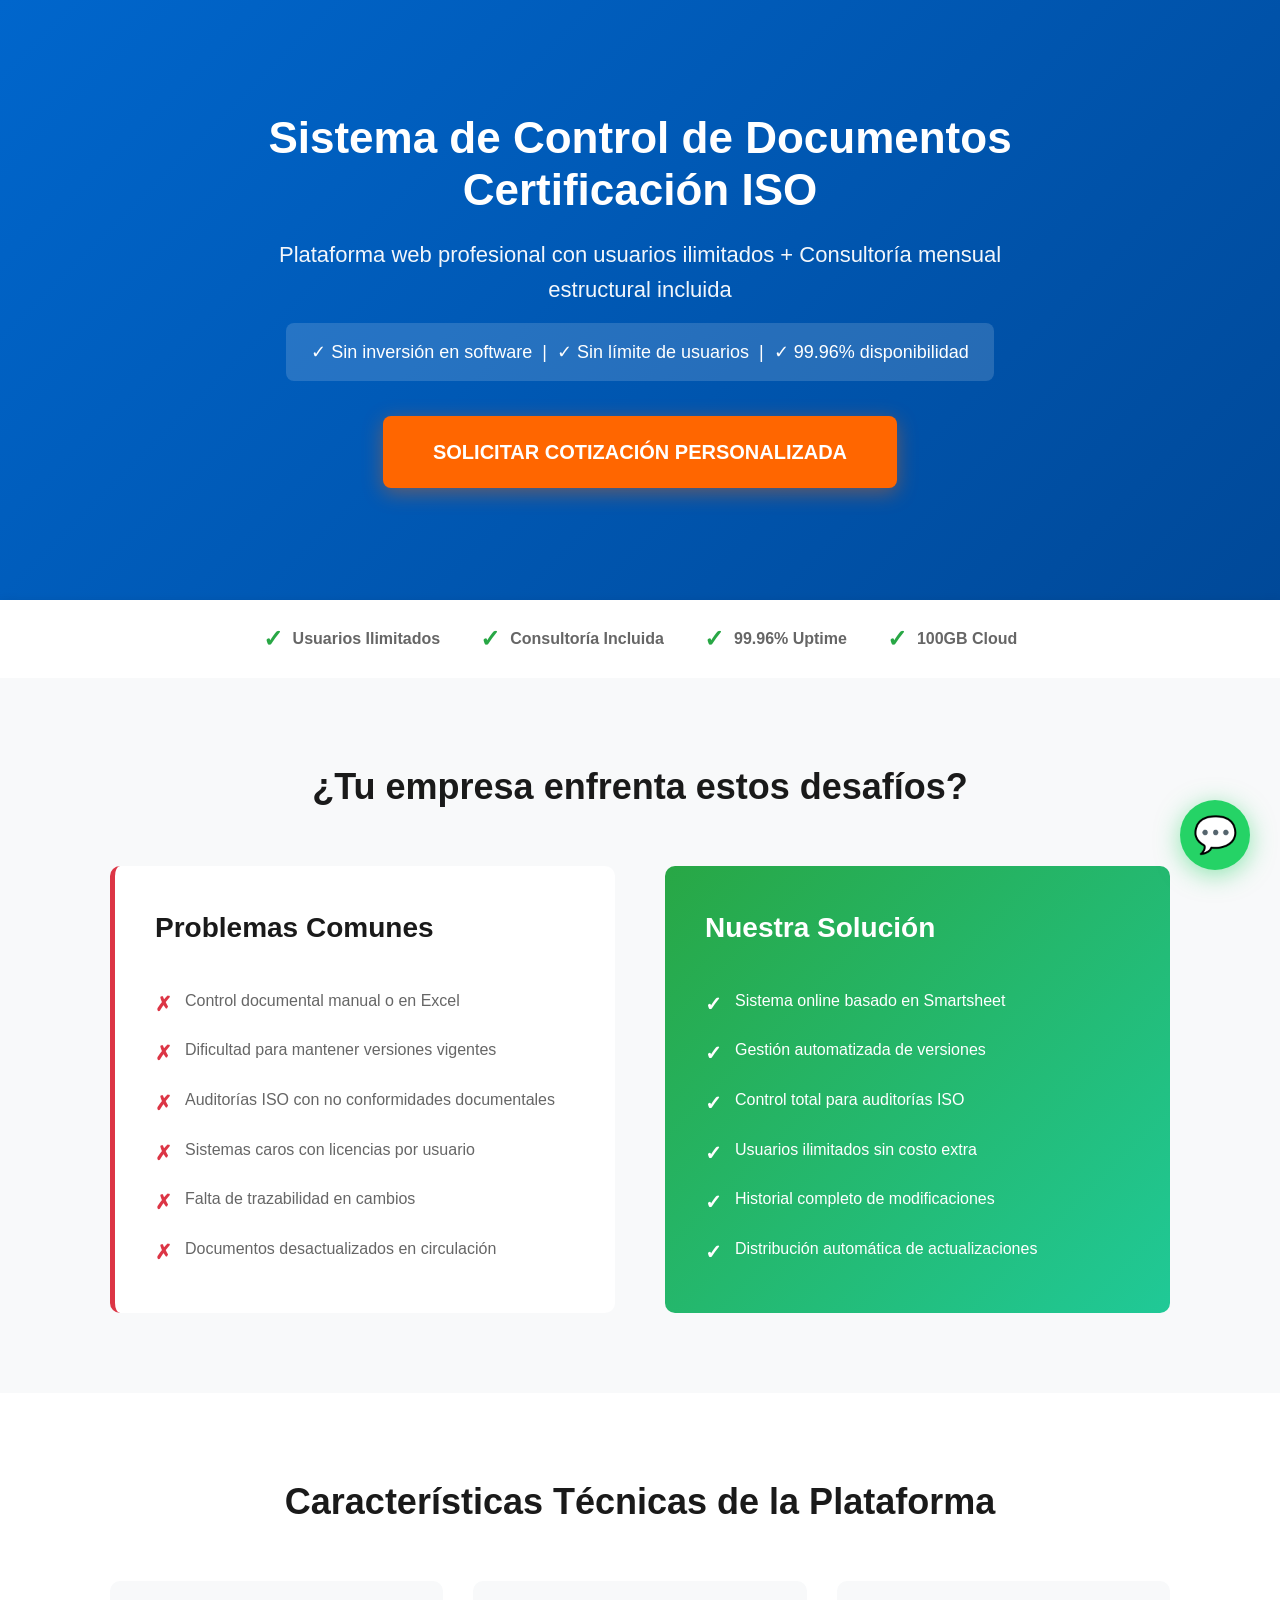
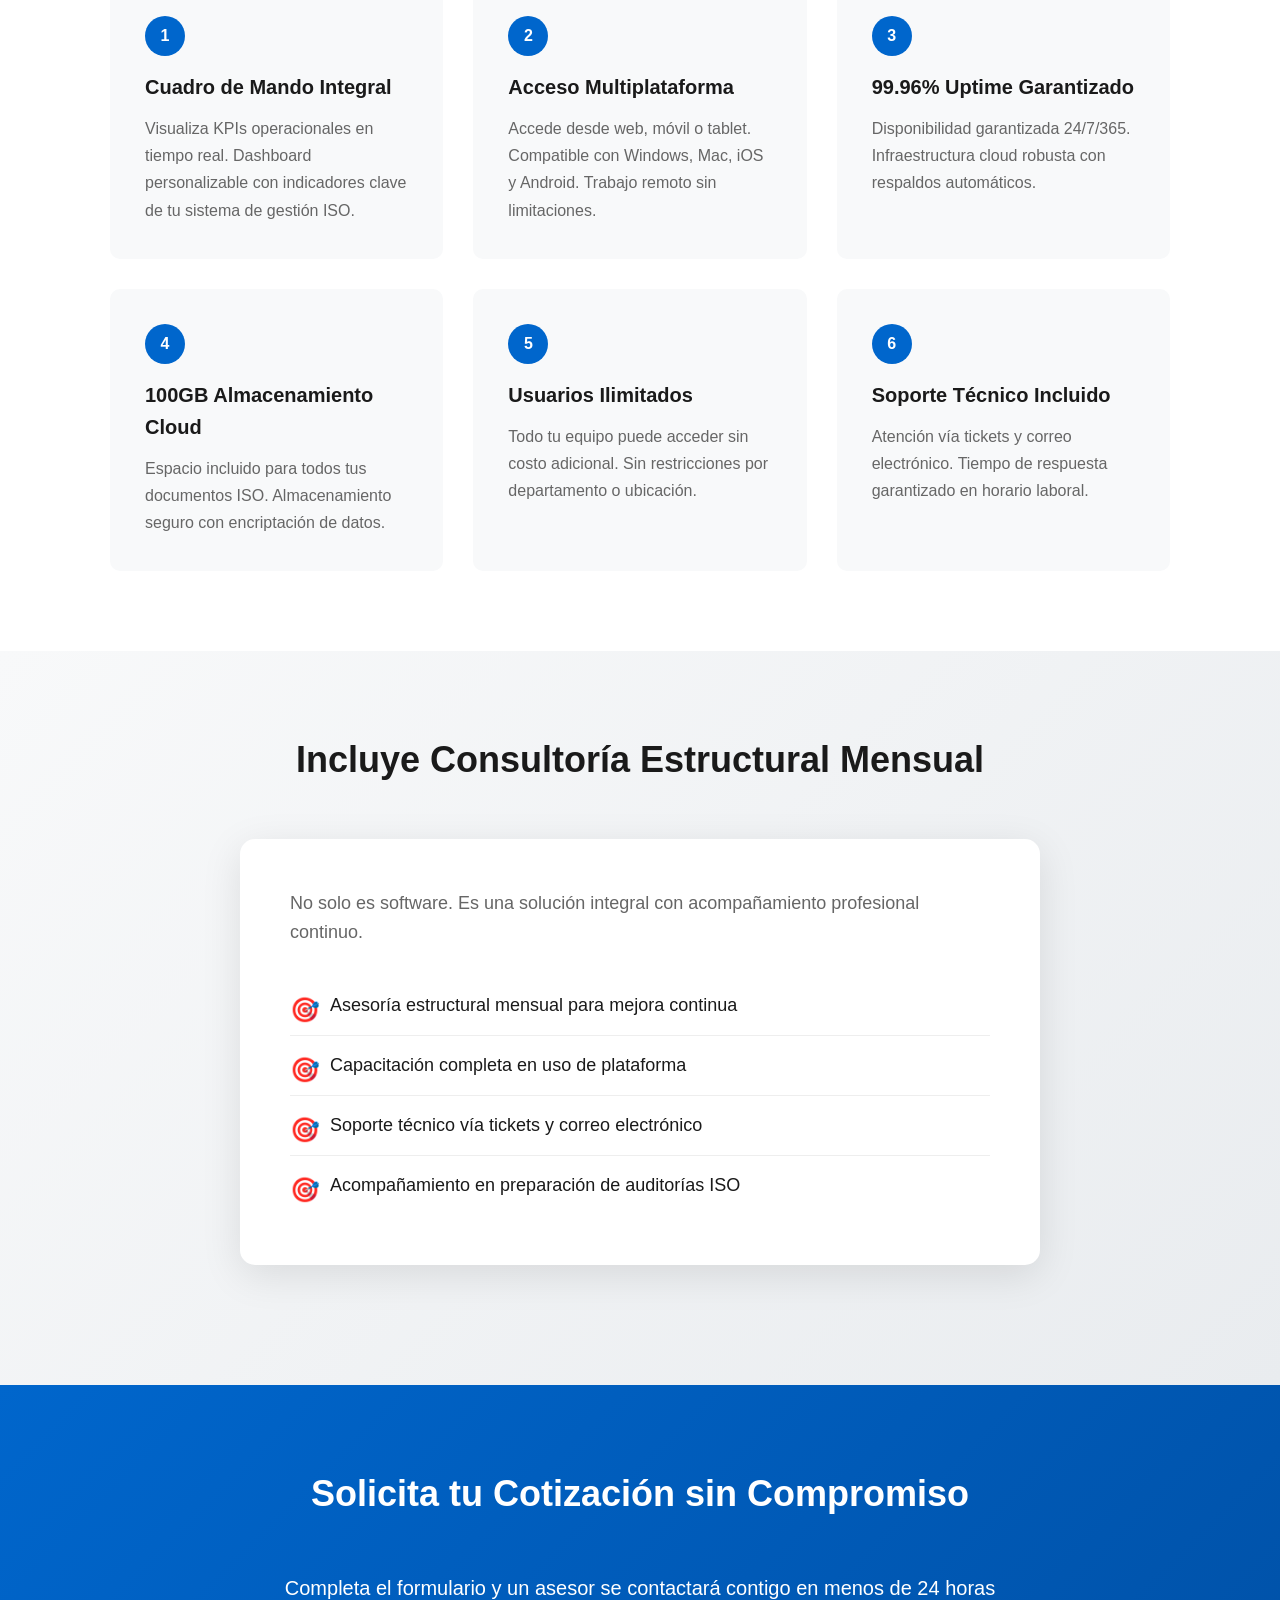
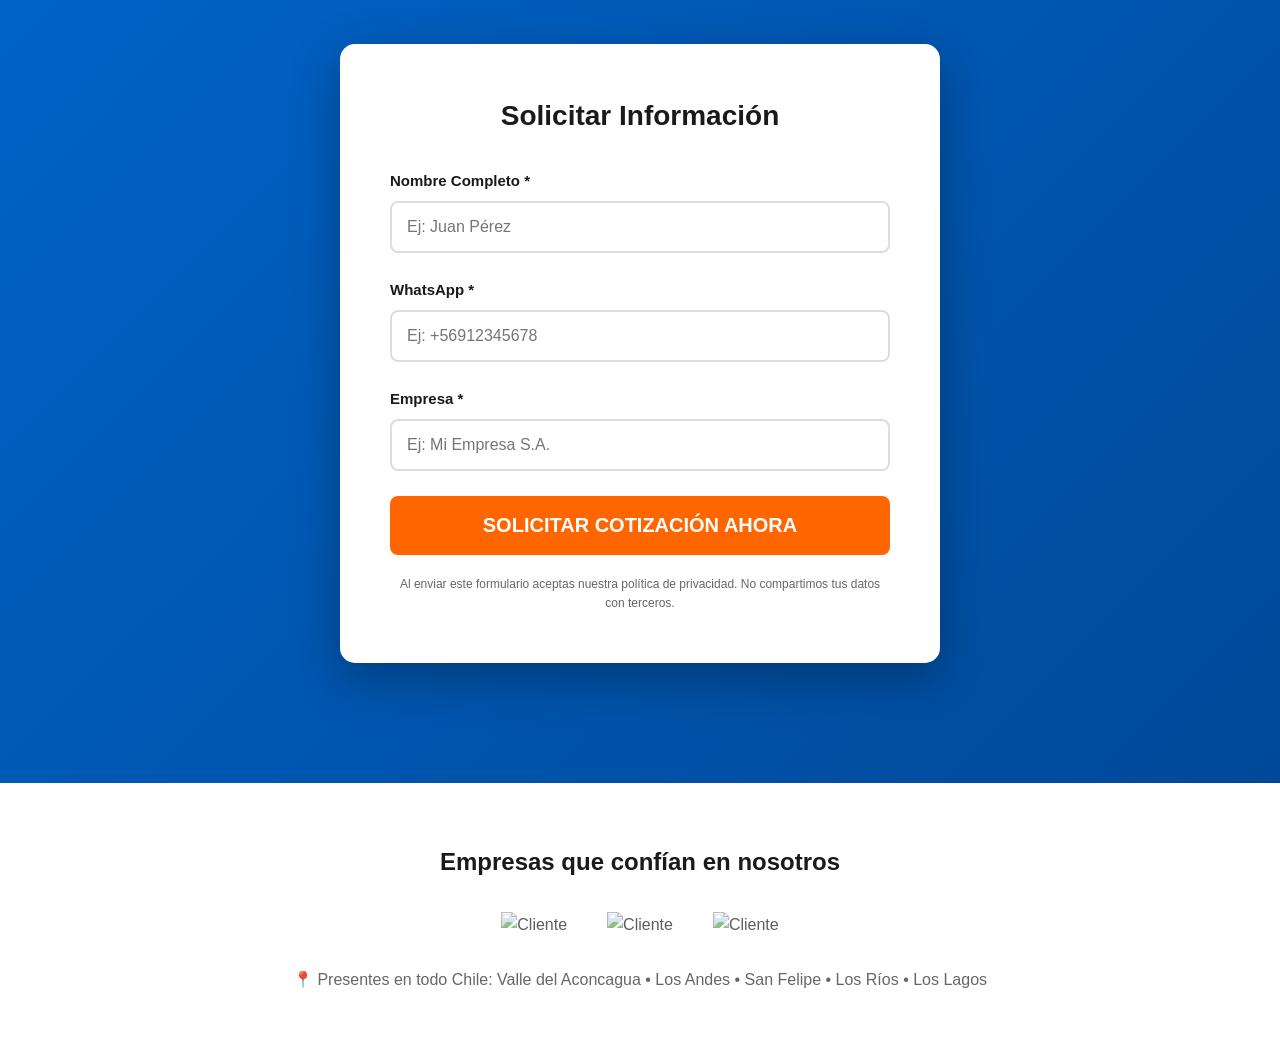
==== landing.html @ 4c6dc6ab "Rename landing to landing.html" ====
<!DOCTYPE html>
<html lang="es">
<head>
    <meta charset="UTF-8">
    <meta name="viewport" content="width=device-width, initial-scale=1.0">
    <meta name="description" content="Sistema de control de documentos para certificación ISO. Plataforma web con usuarios ilimitados, 99.96% disponibilidad, consultoría incluida. Solicita cotización.">
    <title>Control Documental ISO | Plataforma con Usuarios Ilimitados</title>
    
    <!-- Google Ads Conversion Tracking -->
    <!-- Añadir aquí tu código de Google Ads cuando esté configurado -->
    
    <style>
        * {
            margin: 0;
            padding: 0;
            box-sizing: border-box;
        }
        
        :root {
            --primary: #0066cc;
            --secondary: #ff6600;
            --success: #28a745;
            --dark: #1a1a1a;
            --gray: #666;
            --light: #f8f9fa;
        }
        
        body {
            font-family: -apple-system, BlinkMacSystemFont, 'Segoe UI', Roboto, sans-serif;
            line-height: 1.6;
            color: var(--dark);
        }
        
        .container {
            max-width: 1100px;
            margin: 0 auto;
            padding: 0 20px;
        }
        
        /* Hero Section - Above the fold optimizado para conversión */
        .hero {
            background: linear-gradient(135deg, #0066cc 0%, #004999 100%);
            color: white;
            padding: 60px 20px;
            text-align: center;
            min-height: 600px;
            display: flex;
            align-items: center;
        }
        
        .hero-content {
            max-width: 800px;
            margin: 0 auto;
        }
        
        .hero h1 {
            font-size: 44px;
            font-weight: 700;
            margin-bottom: 20px;
            line-height: 1.2;
        }
        
        .hero-subtitle {
            font-size: 22px;
            margin-bottom: 15px;
            opacity: 0.95;
        }
        
        .hero-benefit {
            font-size: 18px;
            margin-bottom: 35px;
            font-weight: 500;
            background: rgba(255,255,255,0.15);
            padding: 15px 25px;
            border-radius: 8px;
            display: inline-block;
        }
        
        .cta-primary {
            background: var(--secondary);
            color: white;
            padding: 20px 50px;
            font-size: 20px;
            font-weight: 700;
            border: none;
            border-radius: 8px;
            cursor: pointer;
            text-decoration: none;
            display: inline-block;
            transition: all 0.3s;
            box-shadow: 0 5px 20px rgba(255, 102, 0, 0.4);
        }
        
        .cta-primary:hover {
            background: #ff7700;
            transform: translateY(-3px);
            box-shadow: 0 8px 30px rgba(255, 102, 0, 0.5);
        }
        
        /* Trust Bar */
        .trust-bar {
            background: white;
            padding: 20px;
            box-shadow: 0 2px 10px rgba(0,0,0,0.1);
            text-align: center;
        }
        
        .trust-items {
            display: flex;
            justify-content: center;
            align-items: center;
            gap: 40px;
            flex-wrap: wrap;
        }
        
        .trust-item {
            display: flex;
            align-items: center;
            gap: 10px;
            font-weight: 600;
            color: var(--gray);
        }
        
        .trust-icon {
            font-size: 24px;
            color: var(--success);
        }
        
        /* Problem-Solution Section */
        .problem-solution {
            padding: 80px 20px;
            background: var(--light);
        }
        
        .two-columns {
            display: grid;
            grid-template-columns: 1fr 1fr;
            gap: 50px;
            margin-top: 40px;
        }
        
        .problem-box, .solution-box {
            padding: 40px;
            border-radius: 10px;
        }
        
        .problem-box {
            background: white;
            border-left: 5px solid #dc3545;
        }
        
        .solution-box {
            background: linear-gradient(135deg, #28a745 0%, #20c997 100%);
            color: white;
        }
        
        .problem-box h3, .solution-box h3 {
            font-size: 28px;
            margin-bottom: 25px;
        }
        
        .problem-box ul, .solution-box ul {
            list-style: none;
        }
        
        .problem-box li {
            padding: 12px 0;
            padding-left: 30px;
            position: relative;
            color: var(--gray);
        }
        
        .problem-box li:before {
            content: "✗";
            position: absolute;
            left: 0;
            color: #dc3545;
            font-weight: bold;
            font-size: 20px;
        }
        
        .solution-box li {
            padding: 12px 0;
            padding-left: 30px;
            position: relative;
        }
        
        .solution-box li:before {
            content: "✓";
            position: absolute;
            left: 0;
            font-weight: bold;
            font-size: 20px;
        }
        
        /* Features Section */
        .features {
            padding: 80px 20px;
            background: white;
        }
        
        .section-title {
            text-align: center;
            font-size: 36px;
            margin-bottom: 50px;
            color: var(--dark);
        }
        
        .features-grid {
            display: grid;
            grid-template-columns: repeat(auto-fit, minmax(300px, 1fr));
            gap: 30px;
            margin-top: 40px;
        }
        
        .feature-card {
            background: var(--light);
            padding: 35px;
            border-radius: 10px;
            transition: all 0.3s;
        }
        
        .feature-card:hover {
            transform: translateY(-5px);
            box-shadow: 0 10px 30px rgba(0,0,0,0.1);
        }
        
        .feature-number {
            display: inline-block;
            width: 40px;
            height: 40px;
            background: var(--primary);
            color: white;
            border-radius: 50%;
            text-align: center;
            line-height: 40px;
            font-weight: 700;
            margin-bottom: 15px;
        }
        
        .feature-card h4 {
            font-size: 20px;
            margin-bottom: 12px;
            color: var(--dark);
        }
        
        .feature-card p {
            color: var(--gray);
            line-height: 1.7;
        }
        
        /* Consulting Included Section */
        .consulting {
            padding: 80px 20px;
            background: linear-gradient(135deg, #f8f9fa 0%, #e9ecef 100%);
        }
        
        .consulting-content {
            max-width: 800px;
            margin: 40px auto;
            background: white;
            padding: 50px;
            border-radius: 15px;
            box-shadow: 0 10px 40px rgba(0,0,0,0.1);
        }
        
        .consulting-list {
            list-style: none;
            margin-top: 30px;
        }
        
        .consulting-list li {
            padding: 15px 0;
            padding-left: 40px;
            position: relative;
            font-size: 18px;
            border-bottom: 1px solid #eee;
        }
        
        .consulting-list li:last-child {
            border-bottom: none;
        }
        
        .consulting-list li:before {
            content: "🎯";
            position: absolute;
            left: 0;
            font-size: 24px;
        }
        
        /* CTA Form Section */
        .cta-form-section {
            padding: 80px 20px;
            background: linear-gradient(135deg, #0066cc 0%, #004999 100%);
            color: white;
        }
        
        .form-container {
            max-width: 600px;
            margin: 40px auto;
            background: white;
            padding: 50px;
            border-radius: 15px;
            box-shadow: 0 15px 50px rgba(0,0,0,0.3);
        }
        
        .form-container h3 {
            color: var(--dark);
            font-size: 28px;
            margin-bottom: 30px;
            text-align: center;
        }
        
        .form-group {
            margin-bottom: 25px;
        }
        
        .form-group label {
            display: block;
            margin-bottom: 8px;
            font-weight: 600;
            color: var(--dark);
            font-size: 15px;
        }
        
        .form-group input {
            width: 100%;
            padding: 15px;
            border: 2px solid #ddd;
            border-radius: 8px;
            font-size: 16px;
            transition: all 0.3s;
        }
        
        .form-group input:focus {
            outline: none;
            border-color: var(--primary);
            box-shadow: 0 0 0 3px rgba(0, 102, 204, 0.1);
        }
        
        .btn-submit {
            width: 100%;
            padding: 18px;
            background: var(--secondary);
            color: white;
            border: none;
            border-radius: 8px;
            font-size: 20px;
            font-weight: 700;
            cursor: pointer;
            transition: all 0.3s;
        }
        
        .btn-submit:hover {
            background: #ff7700;
            transform: translateY(-2px);
            box-shadow: 0 5px 20px rgba(255, 102, 0, 0.4);
        }
        
        .form-privacy {
            margin-top: 20px;
            font-size: 12px;
            color: var(--gray);
            text-align: center;
        }
        
        /* Trust Section */
        .trust-section {
            padding: 60px 20px;
            background: white;
            text-align: center;
        }
        
        .coverage-text {
            font-size: 16px;
            color: var(--gray);
            margin-top: 30px;
            font-weight: 500;
        }
        
        /* WhatsApp Float */
        .whatsapp-float {
            position: fixed;
            bottom: 30px;
            right: 30px;
            background: #25D366;
            color: white;
            width: 70px;
            height: 70px;
            border-radius: 50%;
            display: flex;
            align-items: center;
            justify-content: center;
            font-size: 36px;
            box-shadow: 0 5px 25px rgba(37, 211, 102, 0.5);
            z-index: 999;
            text-decoration: none;
            animation: pulse 2s infinite;
        }
        
        @keyframes pulse {
            0% { box-shadow: 0 5px 25px rgba(37, 211, 102, 0.5); }
            50% { box-shadow: 0 5px 35px rgba(37, 211, 102, 0.7); }
            100% { box-shadow: 0 5px 25px rgba(37, 211, 102, 0.5); }
        }
        
        .whatsapp-float:hover {
            transform: scale(1.1);
        }
        
        /* Responsive */
        @media (max-width: 768px) {
            .hero h1 {
                font-size: 32px;
            }
            
            .hero-subtitle {
                font-size: 18px;
            }
            
            .two-columns {
                grid-template-columns: 1fr;
            }
            
            .features-grid {
                grid-template-columns: 1fr;
            }
            
            .form-container,
            .consulting-content {
                padding: 30px 20px;
            }
            
            .cta-primary {
                padding: 18px 40px;
                font-size: 18px;
            }
        }
    </style>
</head>
<body>
    <!-- Hero Section -->
    <section class="hero">
        <div class="hero-content">
            <h1>Sistema de Control de Documentos Certificación ISO</h1>
            <p class="hero-subtitle">Plataforma web profesional con usuarios ilimitados + Consultoría mensual estructural incluida</p>
            <div class="hero-benefit">
                ✓ Sin inversión en software &nbsp;|&nbsp; ✓ Sin límite de usuarios &nbsp;|&nbsp; ✓ 99.96% disponibilidad
            </div>
            <a href="#formulario" class="cta-primary">SOLICITAR COTIZACIÓN PERSONALIZADA</a>
        </div>
    </section>

    <!-- Trust Bar -->
    <div class="trust-bar">
        <div class="trust-items">
            <div class="trust-item">
                <span class="trust-icon">✓</span>
                <span>Usuarios Ilimitados</span>
            </div>
            <div class="trust-item">
                <span class="trust-icon">✓</span>
                <span>Consultoría Incluida</span>
            </div>
            <div class="trust-item">
                <span class="trust-icon">✓</span>
                <span>99.96% Uptime</span>
            </div>
            <div class="trust-item">
                <span class="trust-icon">✓</span>
                <span>100GB Cloud</span>
            </div>
        </div>
    </div>

    <!-- Problem-Solution Section -->
    <section class="problem-solution">
        <div class="container">
            <h2 class="section-title">¿Tu empresa enfrenta estos desafíos?</h2>
            <div class="two-columns">
                <div class="problem-box">
                    <h3>Problemas Comunes</h3>
                    <ul>
                        <li>Control documental manual o en Excel</li>
                        <li>Dificultad para mantener versiones vigentes</li>
                        <li>Auditorías ISO con no conformidades documentales</li>
                        <li>Sistemas caros con licencias por usuario</li>
                        <li>Falta de trazabilidad en cambios</li>
                        <li>Documentos desactualizados en circulación</li>
                    </ul>
                </div>
                <div class="solution-box">
                    <h3>Nuestra Solución</h3>
                    <ul>
                        <li>Sistema online basado en Smartsheet</li>
                        <li>Gestión automatizada de versiones</li>
                        <li>Control total para auditorías ISO</li>
                        <li>Usuarios ilimitados sin costo extra</li>
                        <li>Historial completo de modificaciones</li>
                        <li>Distribución automática de actualizaciones</li>
                    </ul>
                </div>
            </div>
        </div>
    </section>

    <!-- Features Section -->
    <section class="features">
        <div class="container">
            <h2 class="section-title">Características Técnicas de la Plataforma</h2>
            <div class="features-grid">
                <div class="feature-card">
                    <div class="feature-number">1</div>
                    <h4>Cuadro de Mando Integral</h4>
                    <p>Visualiza KPIs operacionales en tiempo real. Dashboard personalizable con indicadores clave de tu sistema de gestión ISO.</p>
                </div>
                <div class="feature-card">
                    <div class="feature-number">2</div>
                    <h4>Acceso Multiplataforma</h4>
                    <p>Accede desde web, móvil o tablet. Compatible con Windows, Mac, iOS y Android. Trabajo remoto sin limitaciones.</p>
                </div>
                <div class="feature-card">
                    <div class="feature-number">3</div>
                    <h4>99.96% Uptime Garantizado</h4>
                    <p>Disponibilidad garantizada 24/7/365. Infraestructura cloud robusta con respaldos automáticos.</p>
                </div>
                <div class="feature-card">
                    <div class="feature-number">4</div>
                    <h4>100GB Almacenamiento Cloud</h4>
                    <p>Espacio incluido para todos tus documentos ISO. Almacenamiento seguro con encriptación de datos.</p>
                </div>
                <div class="feature-card">
                    <div class="feature-number">5</div>
                    <h4>Usuarios Ilimitados</h4>
                    <p>Todo tu equipo puede acceder sin costo adicional. Sin restricciones por departamento o ubicación.</p>
                </div>
                <div class="feature-card">
                    <div class="feature-number">6</div>
                    <h4>Soporte Técnico Incluido</h4>
                    <p>Atención vía tickets y correo electrónico. Tiempo de respuesta garantizado en horario laboral.</p>
                </div>
            </div>
        </div>
    </section>

    <!-- Consulting Section -->
    <section class="consulting">
        <div class="container">
            <h2 class="section-title">Incluye Consultoría Estructural Mensual</h2>
            <div class="consulting-content">
                <p style="font-size: 18px; color: var(--gray); margin-bottom: 30px;">
                    No solo es software. Es una solución integral con acompañamiento profesional continuo.
                </p>
                <ul class="consulting-list">
                    <li>Asesoría estructural mensual para mejora continua</li>
                    <li>Capacitación completa en uso de plataforma</li>
                    <li>Soporte técnico vía tickets y correo electrónico</li>
                    <li>Acompañamiento en preparación de auditorías ISO</li>
                </ul>
            </div>
        </div>
    </section>

    <!-- CTA Form Section -->
    <section class="cta-form-section" id="formulario">
        <div class="container">
            <h2 class="section-title" style="color: white;">Solicita tu Cotización sin Compromiso</h2>
            <p style="text-align: center; font-size: 20px; margin-bottom: 20px;">
                Completa el formulario y un asesor se contactará contigo en menos de 24 horas
            </p>
            
            <div class="form-container">
                <h3>Solicitar Información</h3>
                <form action="#" method="POST" id="contactForm">
                    <div class="form-group">
                        <label for="nombre">Nombre Completo *</label>
                        <input type="text" id="nombre" name="nombre" required placeholder="Ej: Juan Pérez">
                    </div>
                    <div class="form-group">
                        <label for="whatsapp">WhatsApp *</label>
                        <input type="tel" id="whatsapp" name="whatsapp" required placeholder="Ej: +56912345678">
                    </div>
                    <div class="form-group">
                        <label for="empresa">Empresa *</label>
                        <input type="text" id="empresa" name="empresa" required placeholder="Ej: Mi Empresa S.A.">
                    </div>
                    <button type="submit" class="btn-submit">SOLICITAR COTIZACIÓN AHORA</button>
                    <p class="form-privacy">
                        Al enviar este formulario aceptas nuestra política de privacidad. 
                        No compartimos tus datos con terceros.
                    </p>
                </form>
            </div>
        </div>
    </section>

    <!-- Trust Section -->
    <section class="trust-section">
        <div class="container">
            <h3 style="font-size: 24px; margin-bottom: 30px;">Empresas que confían en nosotros</h3>
            <div style="display: flex; justify-content: center; gap: 40px; flex-wrap: wrap; opacity: 0.7;">
                <img src="https://www.grupoabante.com/wp-content/uploads/2023/07/CLIENTES-2.png" alt="Cliente" style="max-width: 120px; height: auto;">
                <img src="https://www.grupoabante.com/wp-content/uploads/2023/07/CLIENTES-3.png" alt="Cliente" style="max-width: 120px; height: auto;">
                <img src="https://www.grupoabante.com/wp-content/uploads/2023/07/Captura-de-pantalla-2023-07-21-a-las-16.38.46.png" alt="Cliente" style="max-width: 120px; height: auto;">
            </div>
            <p class="coverage-text">
                📍 Presentes en todo Chile: Valle del Aconcagua • Los Andes • San Felipe • Los Ríos • Los Lagos
            </p>
        </div>
    </section>

    <!-- WhatsApp Float Button -->
    <a href="https://api.whatsapp.com/send?phone=56962711053&text=Hola,%20quiero%20información%20sobre%20control%20documental%20ISO" class="whatsapp-float" target="_blank" aria-label="Contactar por WhatsApp">
        💬
    </a>

    <!-- Simple Analytics -->
    <script>
        // Tracking de envío de formulario
        document.getElementById('contactForm')?.addEventListener('submit', function(e) {
            // Aquí agregar código de conversión de Google Ads
            console.log('Formulario enviado - Conversión registrada');
        });
    </script>
</body>
</html>
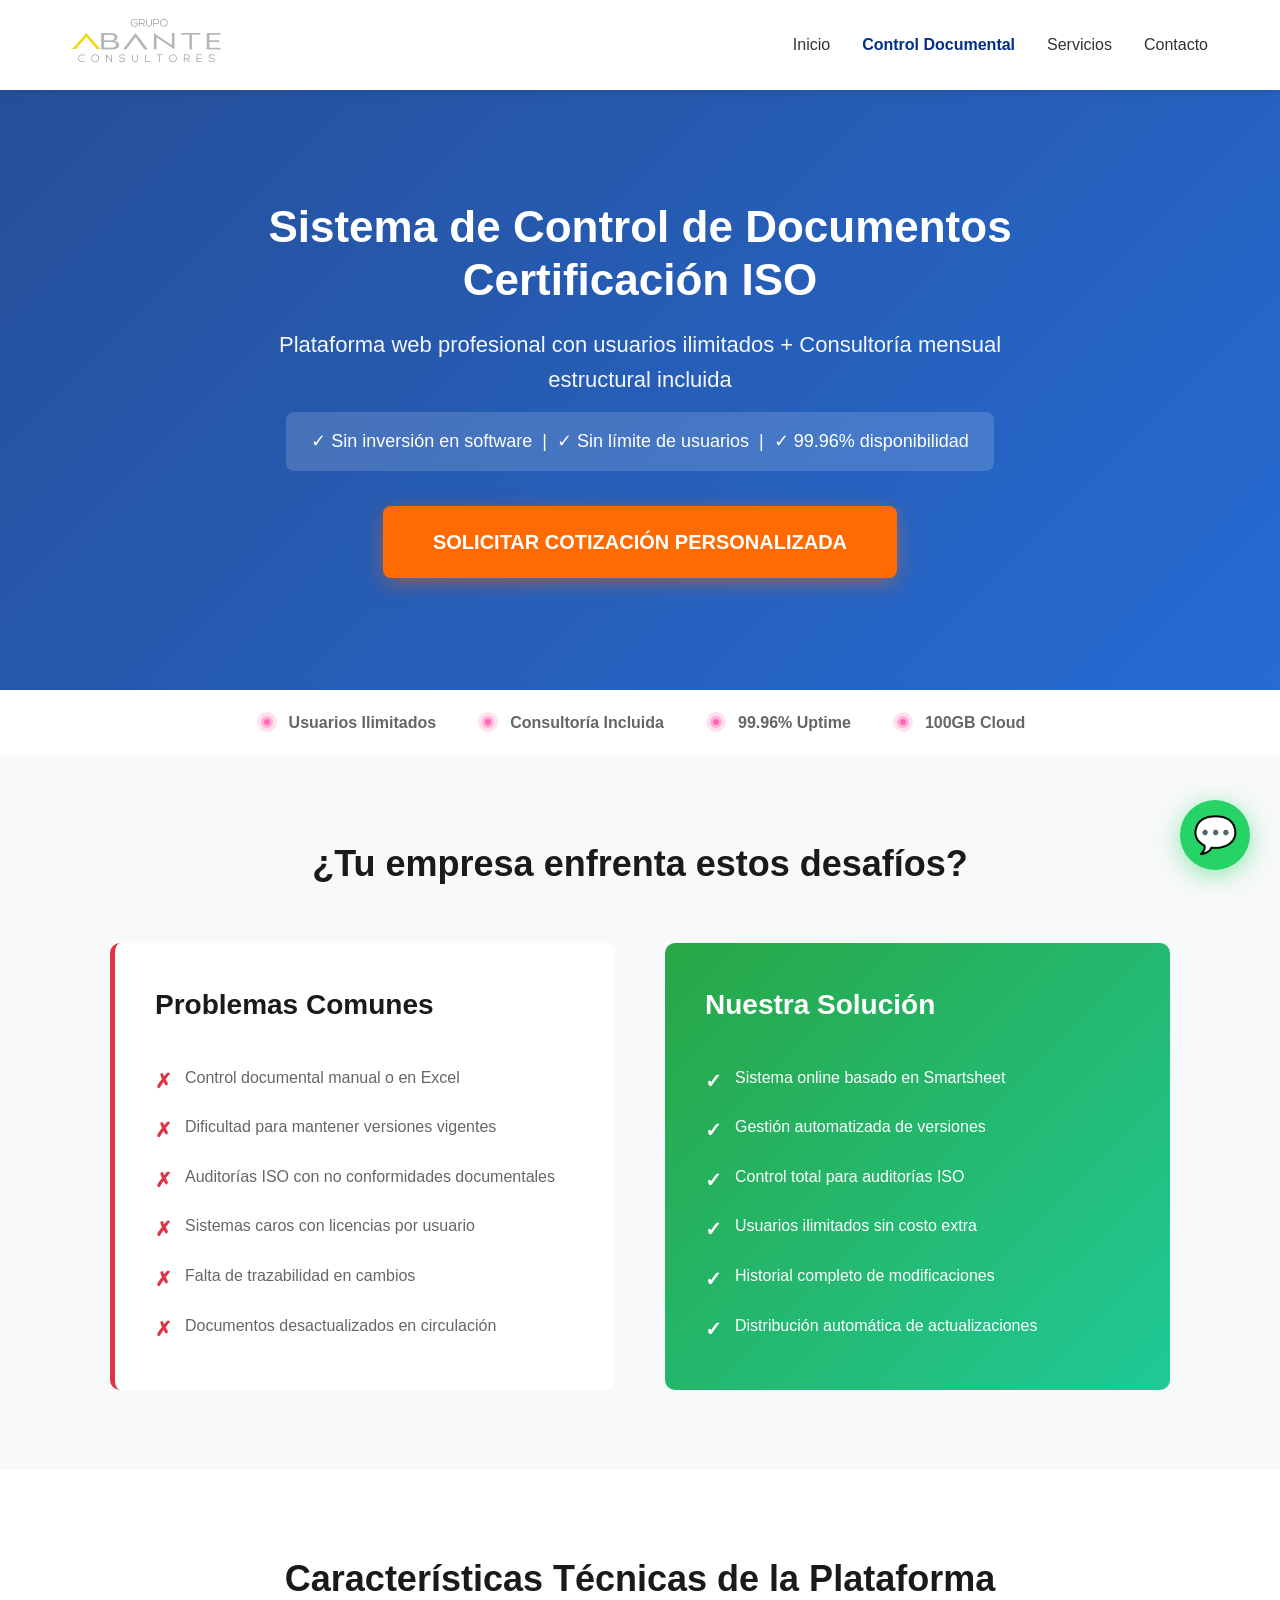
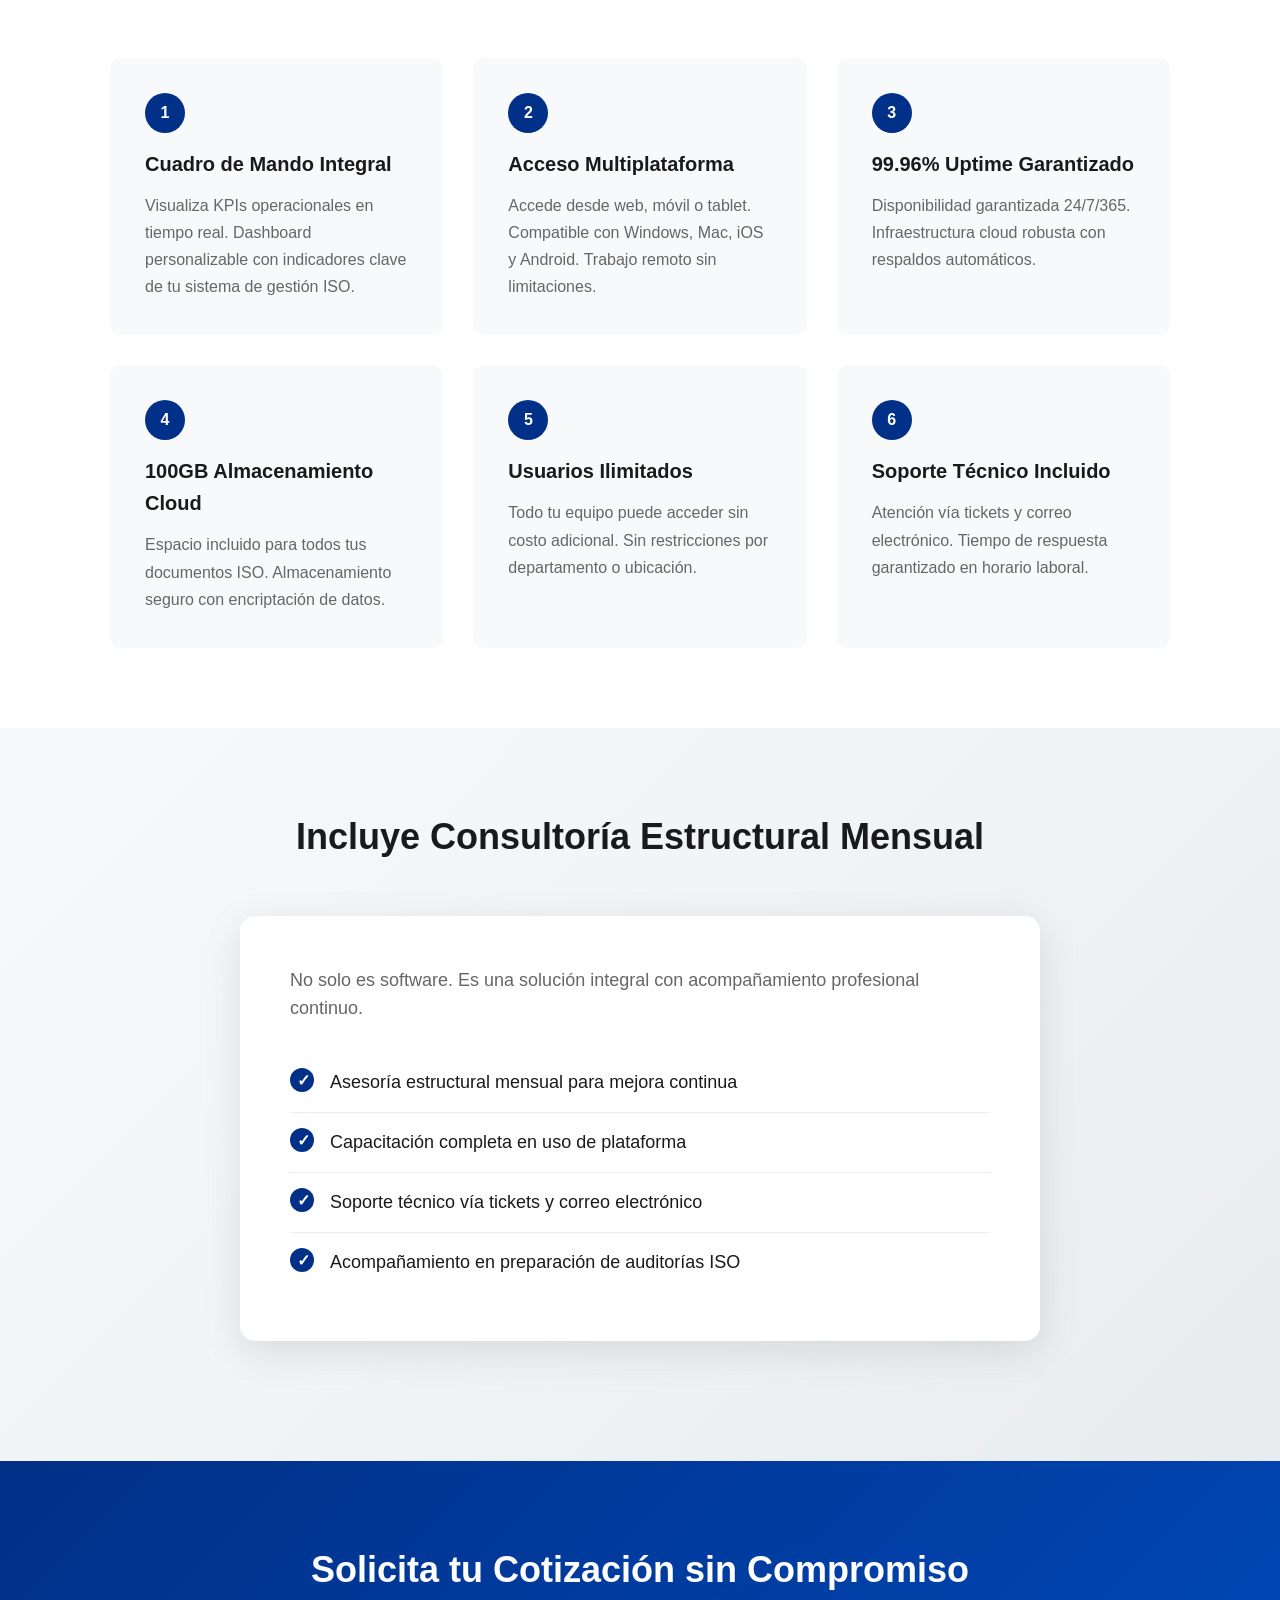
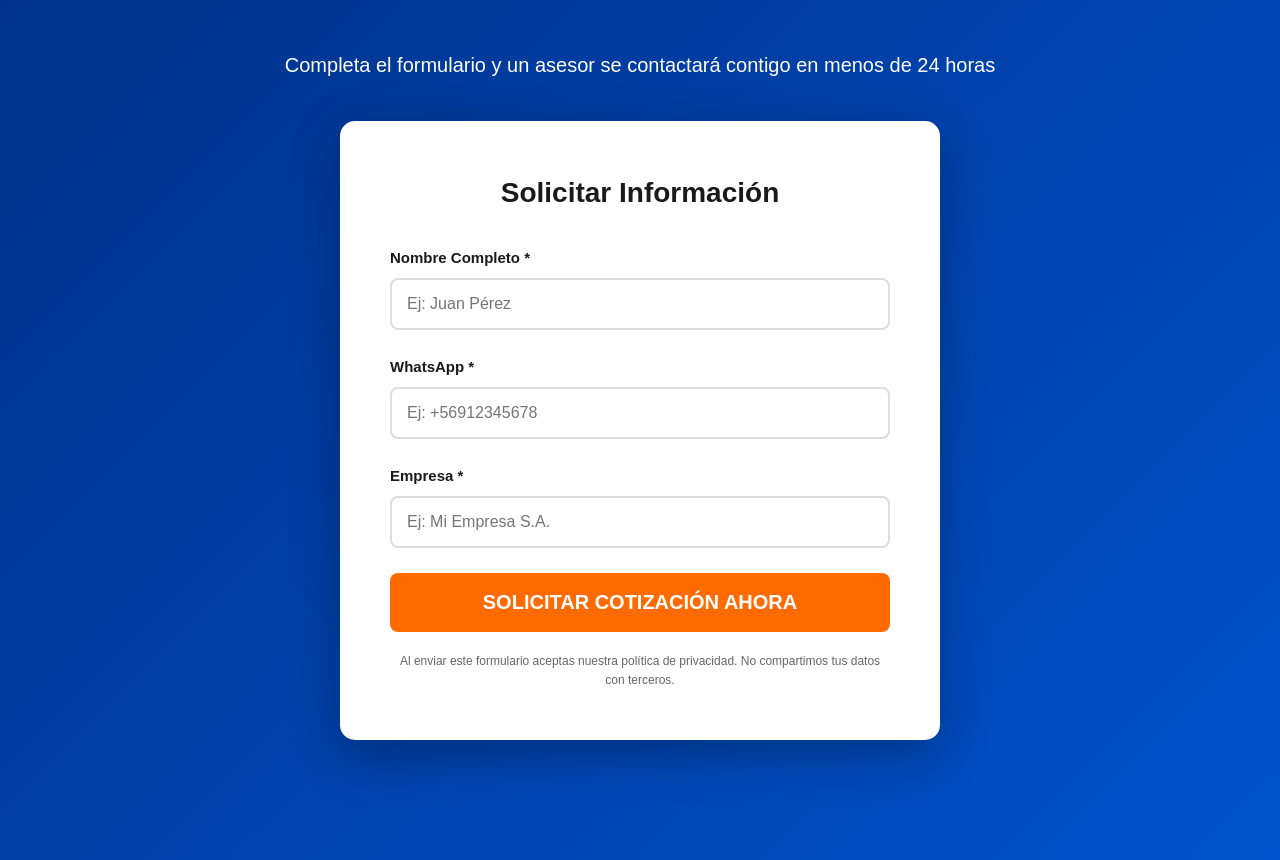
==== commit 8a6d4e34: "Update landing.html" ====
--- a/landing.html
+++ b/landing.html
@@ -3,11 +3,62 @@
 <head>
     <meta charset="UTF-8">
     <meta name="viewport" content="width=device-width, initial-scale=1.0">
-    <meta name="description" content="Sistema de control de documentos para certificación ISO. Plataforma web con usuarios ilimitados, 99.96% disponibilidad, consultoría incluida. Solicita cotización.">
-    <title>Control Documental ISO | Plataforma con Usuarios Ilimitados</title>
     
-    <!-- Google Ads Conversion Tracking -->
-    <!-- Añadir aquí tu código de Google Ads cuando esté configurado -->
+    <!-- SEO Meta Tags -->
+    <title>Control Documental ISO Chile | Plataforma Usuarios Ilimitados + Consultoría | Grupo Abante</title>
+    <meta name="description" content="Sistema control documental ISO con usuarios ilimitados, 99.96% disponibilidad y consultoría mensual incluida. Plataforma Smartsheet para certificación ISO en Chile. Solicita cotización sin compromiso.">
+    <meta name="keywords" content="control documental ISO Chile, sistema gestión documentos ISO, plataforma control documental, Smartsheet ISO, usuarios ilimitados ISO, consultoría ISO incluida, certificación ISO Chile, gestión documental certificación">
+    <meta name="author" content="Grupo Abante">
+    <meta name="robots" content="index, follow">
+    <link rel="canonical" href="https://www.grupoabante.com/landing.html">
+    
+    <!-- Open Graph / Facebook -->
+    <meta property="og:type" content="website">
+    <meta property="og:url" content="https://www.grupoabante.com/landing.html">
+    <meta property="og:title" content="Control Documental ISO | Usuarios Ilimitados + Consultoría Incluida">
+    <meta property="og:description" content="Plataforma web profesional para control documental ISO. Usuarios ilimitados, 99.96% disponibilidad, consultoría mensual estructural incluida. Solicita cotización.">
+    <meta property="og:image" content="https://www.grupoabante.com/images/logoabante.png">
+    
+    <!-- Twitter -->
+    <meta property="twitter:card" content="summary_large_image">
+    <meta property="twitter:url" content="https://www.grupoabante.com/landing.html">
+    <meta property="twitter:title" content="Control Documental ISO | Usuarios Ilimitados + Consultoría">
+    <meta property="twitter:description" content="Sistema control documental ISO con usuarios ilimitados y consultoría mensual incluida. Plataforma Smartsheet 99.96% disponibilidad.">
+    <meta property="twitter:image" content="https://www.grupoabante.com/images/logoabante.png">
+    
+    <!-- Geo Tags -->
+    <meta name="geo.region" content="CL">
+    <meta name="geo.placename" content="Chile">
+    
+    <!-- Schema.org Structured Data -->
+    <script type="application/ld+json">
+    {
+      "@context": "https://schema.org",
+      "@type": "SoftwareApplication",
+      "name": "Control Documental ISO - Grupo Abante",
+      "applicationCategory": "BusinessApplication",
+      "offers": {
+        "@type": "Offer",
+        "price": "0",
+        "priceCurrency": "CLP",
+        "availability": "https://schema.org/InStock",
+        "description": "Cotización gratuita para sistema de control documental ISO"
+      },
+      "aggregateRating": {
+        "@type": "AggregateRating",
+        "ratingValue": "4.8",
+        "reviewCount": "89"
+      },
+      "provider": {
+        "@type": "Organization",
+        "name": "Grupo Abante",
+        "url": "https://www.grupoabante.com",
+        "telephone": "+56962711053",
+        "email": "info@grupoabante.com"
+      },
+      "featureList": "Usuarios ilimitados, Consultoría mensual incluida, 99.96% disponibilidad, 100GB almacenamiento cloud, Basado en Smartsheet"
+    }
+    </script>
     
     <style>
         * {
@@ -17,8 +68,8 @@
         }
         
         :root {
-            --primary: #0066cc;
-            --secondary: #ff6600;
+            --primary: #003087;
+            --secondary: #FF6B00;
             --success: #28a745;
             --dark: #1a1a1a;
             --gray: #666;
@@ -26,7 +77,7 @@
         }
         
         body {
-            font-family: -apple-system, BlinkMacSystemFont, 'Segoe UI', Roboto, sans-serif;
+            font-family: 'Segoe UI', Tahoma, Geneva, Verdana, sans-serif;
             line-height: 1.6;
             color: var(--dark);
         }
@@ -37,20 +88,43 @@
             padding: 0 20px;
         }
         
-        /* Hero Section - Above the fold optimizado para conversión */
+        /* Hero Section */
         .hero {
-            background: linear-gradient(135deg, #0066cc 0%, #004999 100%);
+            position: relative;
             color: white;
             padding: 60px 20px;
             text-align: center;
             min-height: 600px;
             display: flex;
             align-items: center;
+            overflow: hidden;
+        }
+
+        .hero-video {
+            position: absolute;
+            top: 0;
+            left: 0;
+            width: 100%;
+            height: 100%;
+            object-fit: cover;
+            z-index: 0;
+        }
+
+        .hero-overlay {
+            position: absolute;
+            top: 0;
+            left: 0;
+            width: 100%;
+            height: 100%;
+            background: linear-gradient(135deg, rgba(0,48,135,0.85) 0%, rgba(0,82,204,0.85) 100%);
+            z-index: 1;
         }
         
         .hero-content {
             max-width: 800px;
             margin: 0 auto;
+            position: relative;
+            z-index: 2;
         }
         
         .hero h1 {
@@ -88,13 +162,13 @@
             text-decoration: none;
             display: inline-block;
             transition: all 0.3s;
-            box-shadow: 0 5px 20px rgba(255, 102, 0, 0.4);
+            box-shadow: 0 5px 20px rgba(255, 107, 0, 0.4);
         }
         
         .cta-primary:hover {
             background: #ff7700;
             transform: translateY(-3px);
-            box-shadow: 0 8px 30px rgba(255, 102, 0, 0.5);
+            box-shadow: 0 8px 30px rgba(255, 107, 0, 0.5);
         }
         
         /* Trust Bar */
@@ -122,8 +196,9 @@
         }
         
         .trust-icon {
-            font-size: 24px;
-            color: var(--success);
+            width: 24px;
+            height: 24px;
+            fill: var(--success);
         }
         
         /* Problem-Solution Section */
@@ -249,7 +324,7 @@
             line-height: 1.7;
         }
         
-        /* Consulting Included Section */
+        /* Consulting Section */
         .consulting {
             padding: 80px 20px;
             background: linear-gradient(135deg, #f8f9fa 0%, #e9ecef 100%);
@@ -282,16 +357,32 @@
         }
         
         .consulting-list li:before {
-            content: "🎯";
+            content: "";
             position: absolute;
             left: 0;
-            font-size: 24px;
+            width: 24px;
+            height: 24px;
+            background: var(--primary);
+            border-radius: 50%;
+            display: flex;
+            align-items: center;
+            justify-content: center;
+        }
+        
+        .consulting-list li:after {
+            content: "✓";
+            position: absolute;
+            left: 7px;
+            top: 15px;
+            color: white;
+            font-size: 16px;
+            font-weight: bold;
         }
         
         /* CTA Form Section */
         .cta-form-section {
             padding: 80px 20px;
-            background: linear-gradient(135deg, #0066cc 0%, #004999 100%);
+            background: linear-gradient(135deg, #003087 0%, #0052CC 100%);
             color: white;
         }
         
@@ -335,7 +426,7 @@
         .form-group input:focus {
             outline: none;
             border-color: var(--primary);
-            box-shadow: 0 0 0 3px rgba(0, 102, 204, 0.1);
+            box-shadow: 0 0 0 3px rgba(0, 48, 135, 0.1);
         }
         
         .btn-submit {
@@ -354,7 +445,7 @@
         .btn-submit:hover {
             background: #ff7700;
             transform: translateY(-2px);
-            box-shadow: 0 5px 20px rgba(255, 102, 0, 0.4);
+            box-shadow: 0 5px 20px rgba(255, 107, 0, 0.4);
         }
         
         .form-privacy {
@@ -439,8 +530,25 @@
     </style>
 </head>
 <body>
+    <!-- Header -->
+    <header style="background: white; box-shadow: 0 2px 10px rgba(0,0,0,0.1); position: sticky; top: 0; z-index: 1000;">
+        <nav style="max-width: 1200px; margin: 0 auto; display: flex; justify-content: space-between; align-items: center; padding: 1rem 2rem;">
+            <a href="index.html"><img src="images/logoabante.png" alt="Grupo Abante" style="height: 50px; cursor: pointer;"></a>
+            <ul style="display: flex; list-style: none; gap: 2rem; margin: 0;">
+                <li><a href="index.html#inicio" style="text-decoration: none; color: #333; font-weight: 500;">Inicio</a></li>
+                <li><a href="landing.html" style="text-decoration: none; color: #003087; font-weight: 600;">Control Documental</a></li>
+                <li><a href="index.html#servicios" style="text-decoration: none; color: #333; font-weight: 500;">Servicios</a></li>
+                <li><a href="index.html#contacto" style="text-decoration: none; color: #333; font-weight: 500;">Contacto</a></li>
+            </ul>
+        </nav>
+    </header>
+
     <!-- Hero Section -->
     <section class="hero">
+        <video class="hero-video" autoplay loop muted playsinline>
+            <source src="images/video3.mp4" type="video/mp4">
+        </video>
+        <div class="hero-overlay"></div>
         <div class="hero-content">
             <h1>Sistema de Control de Documentos Certificación ISO</h1>
             <p class="hero-subtitle">Plataforma web profesional con usuarios ilimitados + Consultoría mensual estructural incluida</p>
@@ -455,19 +563,35 @@
     <div class="trust-bar">
         <div class="trust-items">
             <div class="trust-item">
-                <span class="trust-icon">✓</span>
+                <svg class="trust-icon" viewBox="0 0 24 24" fill="none" xmlns="http://www.w3.org/2000/svg">
+                    <circle cx="12" cy="12" r="10" fill="#FF69B4" opacity="0.2"/>
+                    <circle cx="12" cy="12" r="6" fill="#FF69B4" opacity="0.4"/>
+                    <circle cx="12" cy="12" r="3" fill="#FF69B4"/>
+                </svg>
                 <span>Usuarios Ilimitados</span>
             </div>
             <div class="trust-item">
-                <span class="trust-icon">✓</span>
+                <svg class="trust-icon" viewBox="0 0 24 24" fill="none" xmlns="http://www.w3.org/2000/svg">
+                    <circle cx="12" cy="12" r="10" fill="#FF69B4" opacity="0.2"/>
+                    <circle cx="12" cy="12" r="6" fill="#FF69B4" opacity="0.4"/>
+                    <circle cx="12" cy="12" r="3" fill="#FF69B4"/>
+                </svg>
                 <span>Consultoría Incluida</span>
             </div>
             <div class="trust-item">
-                <span class="trust-icon">✓</span>
+                <svg class="trust-icon" viewBox="0 0 24 24" fill="none" xmlns="http://www.w3.org/2000/svg">
+                    <circle cx="12" cy="12" r="10" fill="#FF69B4" opacity="0.2"/>
+                    <circle cx="12" cy="12" r="6" fill="#FF69B4" opacity="0.4"/>
+                    <circle cx="12" cy="12" r="3" fill="#FF69B4"/>
+                </svg>
                 <span>99.96% Uptime</span>
             </div>
             <div class="trust-item">
-                <span class="trust-icon">✓</span>
+                <svg class="trust-icon" viewBox="0 0 24 24" fill="none" xmlns="http://www.w3.org/2000/svg">
+                    <circle cx="12" cy="12" r="10" fill="#FF69B4" opacity="0.2"/>
+                    <circle cx="12" cy="12" r="6" fill="#FF69B4" opacity="0.4"/>
+                    <circle cx="12" cy="12" r="3" fill="#FF69B4"/>
+                </svg>
                 <span>100GB Cloud</span>
             </div>
         </div>
@@ -571,7 +695,11 @@
             
             <div class="form-container">
                 <h3>Solicitar Información</h3>
-                <form action="#" method="POST" id="contactForm">
+                <form action="https://formsubmit.co/mrosas@grupoabante.com" method="POST">
+                    <input type="hidden" name="_subject" value="Nueva solicitud desde Landing Control Documental">
+                    <input type="hidden" name="_captcha" value="false">
+                    <input type="hidden" name="_next" value="https://www.grupoabante.com/gracias.html">
+                    
                     <div class="form-group">
                         <label for="nombre">Nombre Completo *</label>
                         <input type="text" id="nombre" name="nombre" required placeholder="Ej: Juan Pérez">
@@ -594,33 +722,9 @@
         </div>
     </section>
 
-    <!-- Trust Section -->
-    <section class="trust-section">
-        <div class="container">
-            <h3 style="font-size: 24px; margin-bottom: 30px;">Empresas que confían en nosotros</h3>
-            <div style="display: flex; justify-content: center; gap: 40px; flex-wrap: wrap; opacity: 0.7;">
-                <img src="https://www.grupoabante.com/wp-content/uploads/2023/07/CLIENTES-2.png" alt="Cliente" style="max-width: 120px; height: auto;">
-                <img src="https://www.grupoabante.com/wp-content/uploads/2023/07/CLIENTES-3.png" alt="Cliente" style="max-width: 120px; height: auto;">
-                <img src="https://www.grupoabante.com/wp-content/uploads/2023/07/Captura-de-pantalla-2023-07-21-a-las-16.38.46.png" alt="Cliente" style="max-width: 120px; height: auto;">
-            </div>
-            <p class="coverage-text">
-                📍 Presentes en todo Chile: Valle del Aconcagua • Los Andes • San Felipe • Los Ríos • Los Lagos
-            </p>
-        </div>
-    </section>
-
     <!-- WhatsApp Float Button -->
-    <a href="https://api.whatsapp.com/send?phone=56962711053&text=Hola,%20quiero%20información%20sobre%20control%20documental%20ISO" class="whatsapp-float" target="_blank" aria-label="Contactar por WhatsApp">
+    <a href="https://wa.me/56962711053?text=Hola,%20quiero%20información%20sobre%20control%20documental%20ISO" class="whatsapp-float" target="_blank" aria-label="Contactar por WhatsApp">
         💬
     </a>
-
-    <!-- Simple Analytics -->
-    <script>
-        // Tracking de envío de formulario
-        document.getElementById('contactForm')?.addEventListener('submit', function(e) {
-            // Aquí agregar código de conversión de Google Ads
-            console.log('Formulario enviado - Conversión registrada');
-        });
-    </script>
 </body>
 </html>
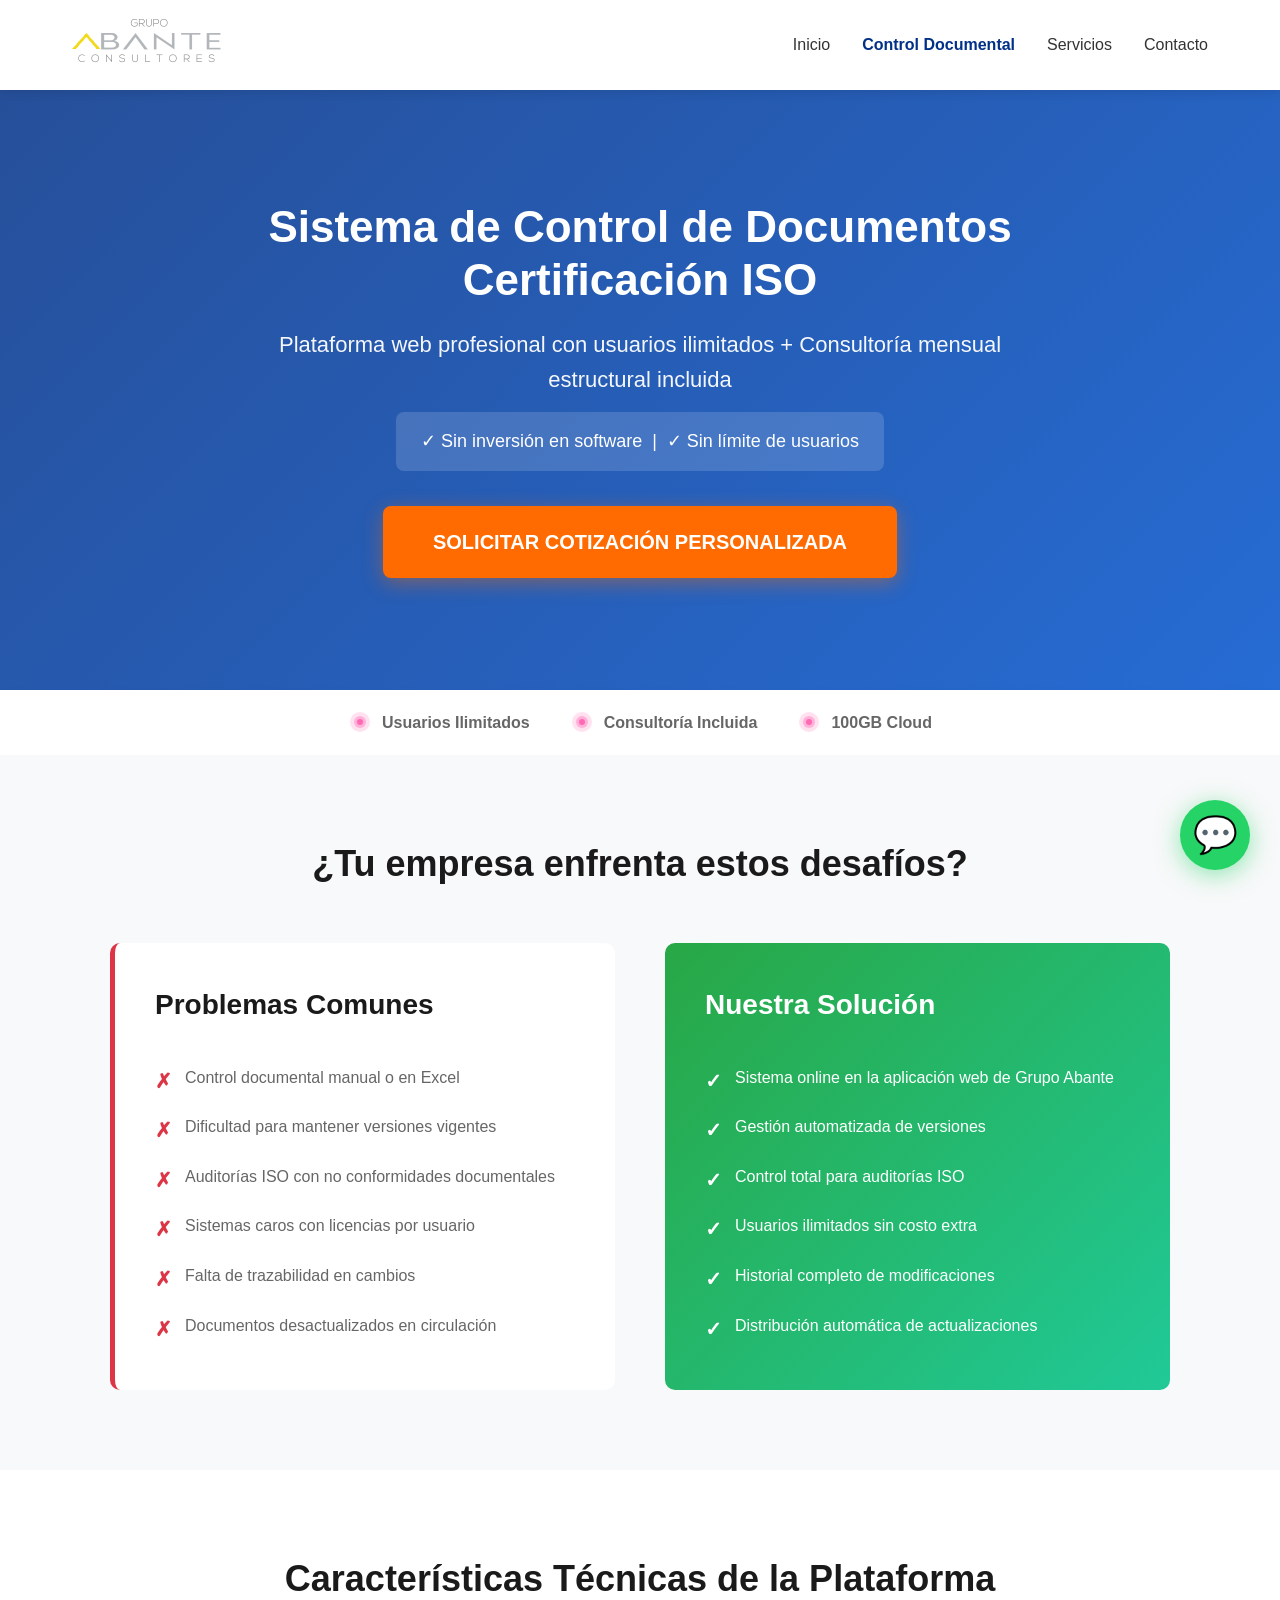
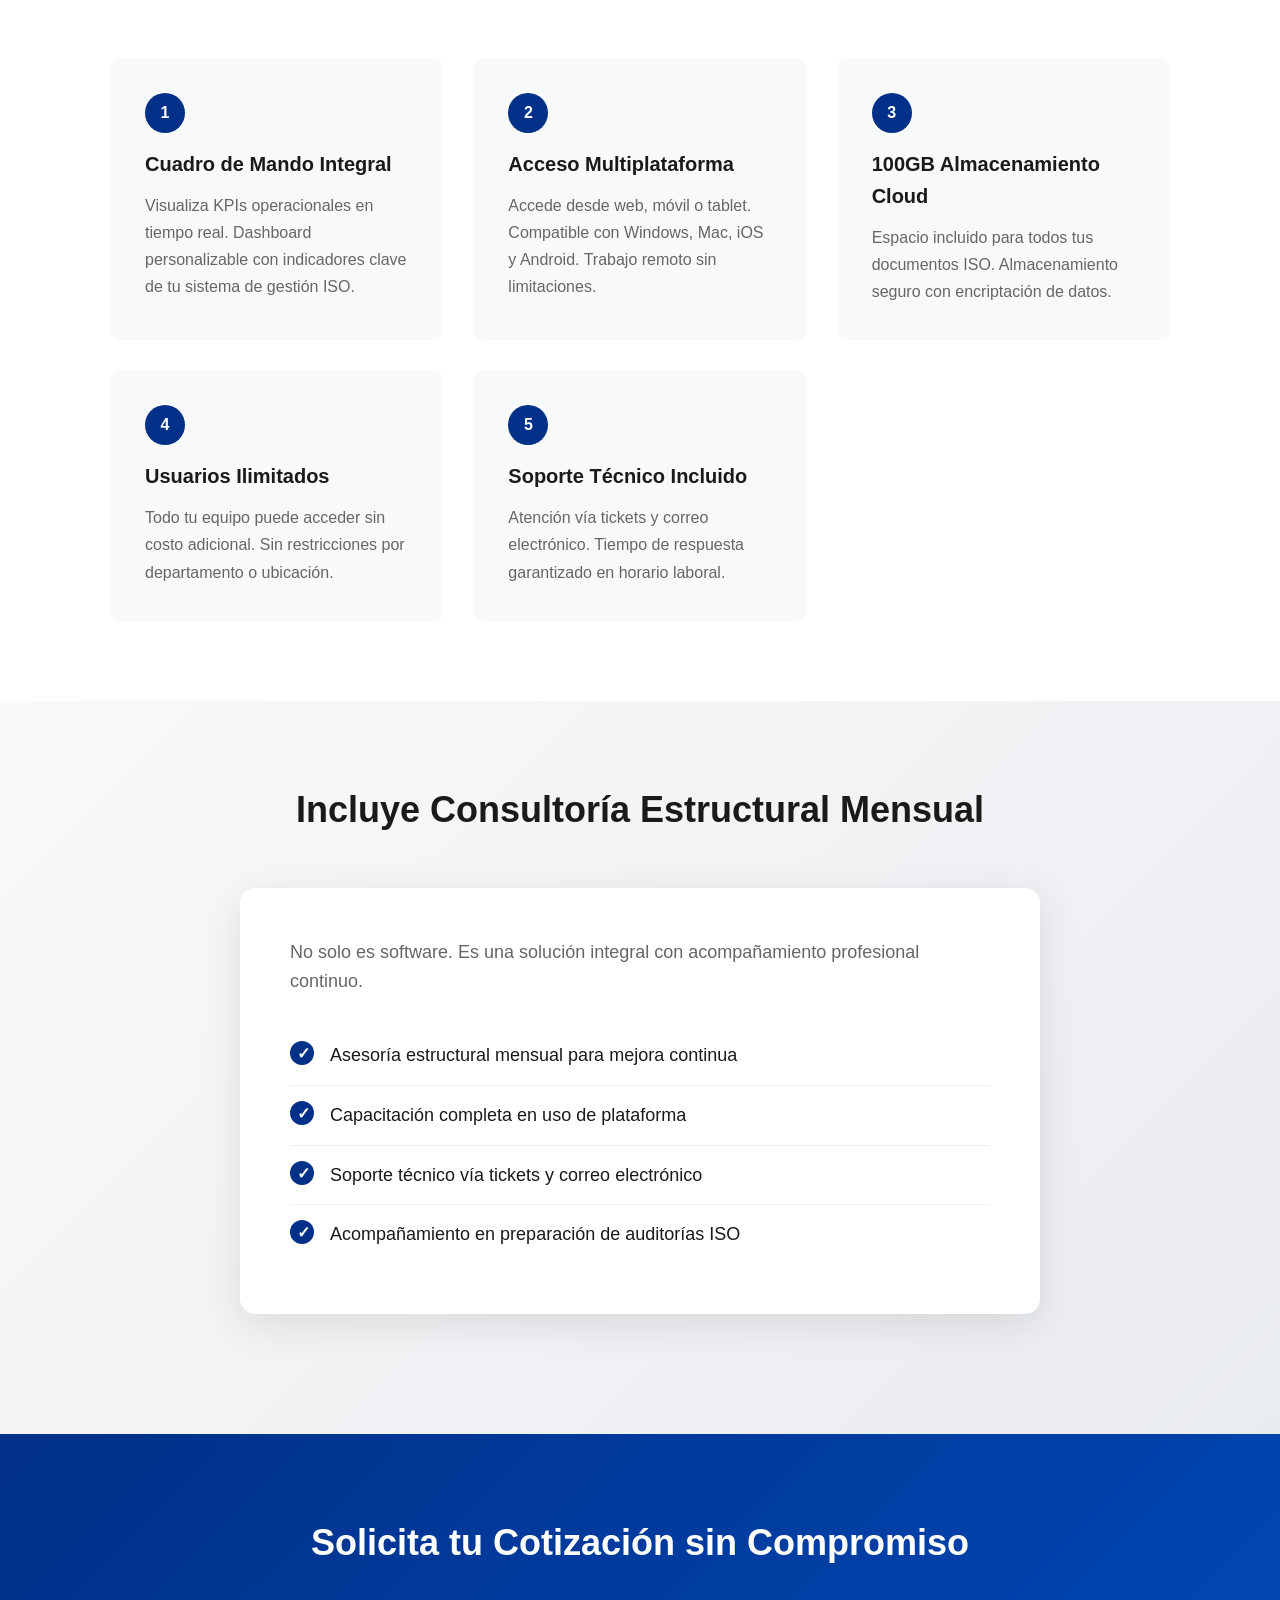
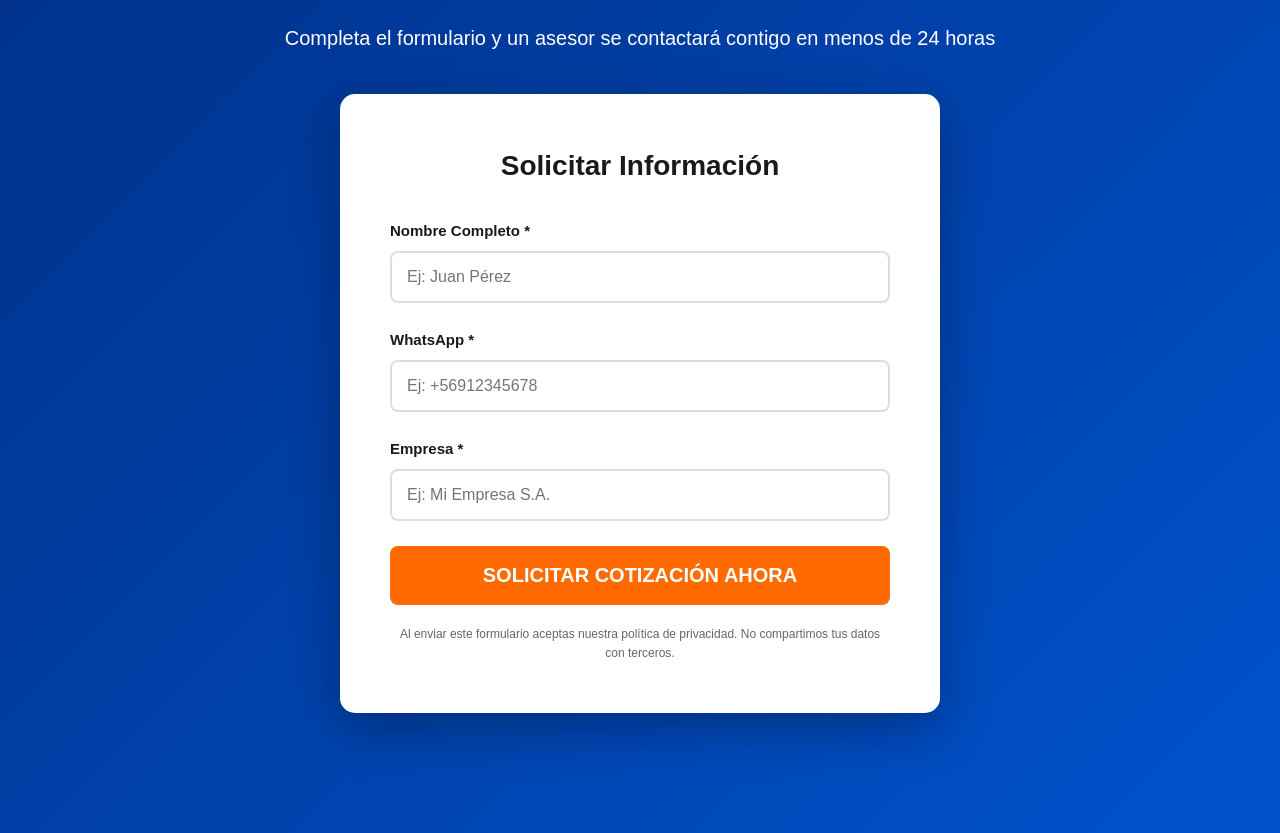
==== commit 6daf57c8: "fix(web): reemplaza Smartsheet por aplicación web propia Co-Authored-By: Claude Sonnet 5.5 <noreply@" ====
--- a/landing.html
+++ b/landing.html
@@ -6,24 +6,26 @@
     
     <!-- SEO Meta Tags -->
     <title>Control Documental ISO Chile | Plataforma Usuarios Ilimitados + Consultoría | Grupo Abante</title>
-    <meta name="description" content="Sistema control documental ISO con usuarios ilimitados, 99.96% disponibilidad y consultoría mensual incluida. Plataforma Smartsheet para certificación ISO en Chile. Solicita cotización sin compromiso.">
-    <meta name="keywords" content="control documental ISO Chile, sistema gestión documentos ISO, plataforma control documental, Smartsheet ISO, usuarios ilimitados ISO, consultoría ISO incluida, certificación ISO Chile, gestión documental certificación">
+    <meta name="description" content="Sistema control documental ISO con usuarios ilimitados y consultoría mensual incluida. Plataforma web propia para certificación ISO en Chile. Solicita cotización sin compromiso.">
+    <meta name="keywords" content="control documental ISO Chile, sistema gestión documentos ISO, plataforma control documental, aplicación web ISO, usuarios ilimitados ISO, consultoría ISO incluida, certificación ISO Chile, gestión documental certificación">
     <meta name="author" content="Grupo Abante">
     <meta name="robots" content="index, follow">
     <link rel="canonical" href="https://www.grupoabante.com/landing.html">
     
+    <link rel="icon" type="image/x-icon" href="images/favicon.ico">
+<link rel="shortcut icon" type="image/x-icon" href="images/favicon.ico">
     <!-- Open Graph / Facebook -->
     <meta property="og:type" content="website">
     <meta property="og:url" content="https://www.grupoabante.com/landing.html">
     <meta property="og:title" content="Control Documental ISO | Usuarios Ilimitados + Consultoría Incluida">
-    <meta property="og:description" content="Plataforma web profesional para control documental ISO. Usuarios ilimitados, 99.96% disponibilidad, consultoría mensual estructural incluida. Solicita cotización.">
+    <meta property="og:description" content="Plataforma web profesional para control documental ISO. Usuarios ilimitados, consultoría mensual estructural incluida. Solicita cotización.">
     <meta property="og:image" content="https://www.grupoabante.com/images/logoabante.png">
     
     <!-- Twitter -->
     <meta property="twitter:card" content="summary_large_image">
     <meta property="twitter:url" content="https://www.grupoabante.com/landing.html">
     <meta property="twitter:title" content="Control Documental ISO | Usuarios Ilimitados + Consultoría">
-    <meta property="twitter:description" content="Sistema control documental ISO con usuarios ilimitados y consultoría mensual incluida. Plataforma Smartsheet 99.96% disponibilidad.">
+    <meta property="twitter:description" content="Sistema control documental ISO con usuarios ilimitados y consultoría mensual incluida. Aplicación web propia de Grupo Abante.">
     <meta property="twitter:image" content="https://www.grupoabante.com/images/logoabante.png">
     
     <!-- Geo Tags -->
@@ -56,7 +58,7 @@
         "telephone": "+56962711053",
         "email": "info@grupoabante.com"
       },
-      "featureList": "Usuarios ilimitados, Consultoría mensual incluida, 99.96% disponibilidad, 100GB almacenamiento cloud, Basado en Smartsheet"
+      "featureList": "Usuarios ilimitados, Consultoría mensual incluida, 100GB almacenamiento cloud, Aplicación web propia de Grupo Abante"
     }
     </script>
     
@@ -553,7 +555,7 @@
             <h1>Sistema de Control de Documentos Certificación ISO</h1>
             <p class="hero-subtitle">Plataforma web profesional con usuarios ilimitados + Consultoría mensual estructural incluida</p>
             <div class="hero-benefit">
-                ✓ Sin inversión en software &nbsp;|&nbsp; ✓ Sin límite de usuarios &nbsp;|&nbsp; ✓ 99.96% disponibilidad
+                ✓ Sin inversión en software &nbsp;|&nbsp; ✓ Sin límite de usuarios
             </div>
             <a href="#formulario" class="cta-primary">SOLICITAR COTIZACIÓN PERSONALIZADA</a>
         </div>
@@ -584,14 +586,6 @@
                     <circle cx="12" cy="12" r="6" fill="#FF69B4" opacity="0.4"/>
                     <circle cx="12" cy="12" r="3" fill="#FF69B4"/>
                 </svg>
-                <span>99.96% Uptime</span>
-            </div>
-            <div class="trust-item">
-                <svg class="trust-icon" viewBox="0 0 24 24" fill="none" xmlns="http://www.w3.org/2000/svg">
-                    <circle cx="12" cy="12" r="10" fill="#FF69B4" opacity="0.2"/>
-                    <circle cx="12" cy="12" r="6" fill="#FF69B4" opacity="0.4"/>
-                    <circle cx="12" cy="12" r="3" fill="#FF69B4"/>
-                </svg>
                 <span>100GB Cloud</span>
             </div>
         </div>
@@ -616,7 +610,7 @@
                 <div class="solution-box">
                     <h3>Nuestra Solución</h3>
                     <ul>
-                        <li>Sistema online basado en Smartsheet</li>
+                        <li>Sistema online en la aplicación web de Grupo Abante</li>
                         <li>Gestión automatizada de versiones</li>
                         <li>Control total para auditorías ISO</li>
                         <li>Usuarios ilimitados sin costo extra</li>
@@ -645,21 +639,16 @@
                 </div>
                 <div class="feature-card">
                     <div class="feature-number">3</div>
-                    <h4>99.96% Uptime Garantizado</h4>
-                    <p>Disponibilidad garantizada 24/7/365. Infraestructura cloud robusta con respaldos automáticos.</p>
-                </div>
-                <div class="feature-card">
-                    <div class="feature-number">4</div>
                     <h4>100GB Almacenamiento Cloud</h4>
                     <p>Espacio incluido para todos tus documentos ISO. Almacenamiento seguro con encriptación de datos.</p>
                 </div>
                 <div class="feature-card">
-                    <div class="feature-number">5</div>
+                    <div class="feature-number">4</div>
                     <h4>Usuarios Ilimitados</h4>
                     <p>Todo tu equipo puede acceder sin costo adicional. Sin restricciones por departamento o ubicación.</p>
                 </div>
                 <div class="feature-card">
-                    <div class="feature-number">6</div>
+                    <div class="feature-number">5</div>
                     <h4>Soporte Técnico Incluido</h4>
                     <p>Atención vía tickets y correo electrónico. Tiempo de respuesta garantizado en horario laboral.</p>
                 </div>
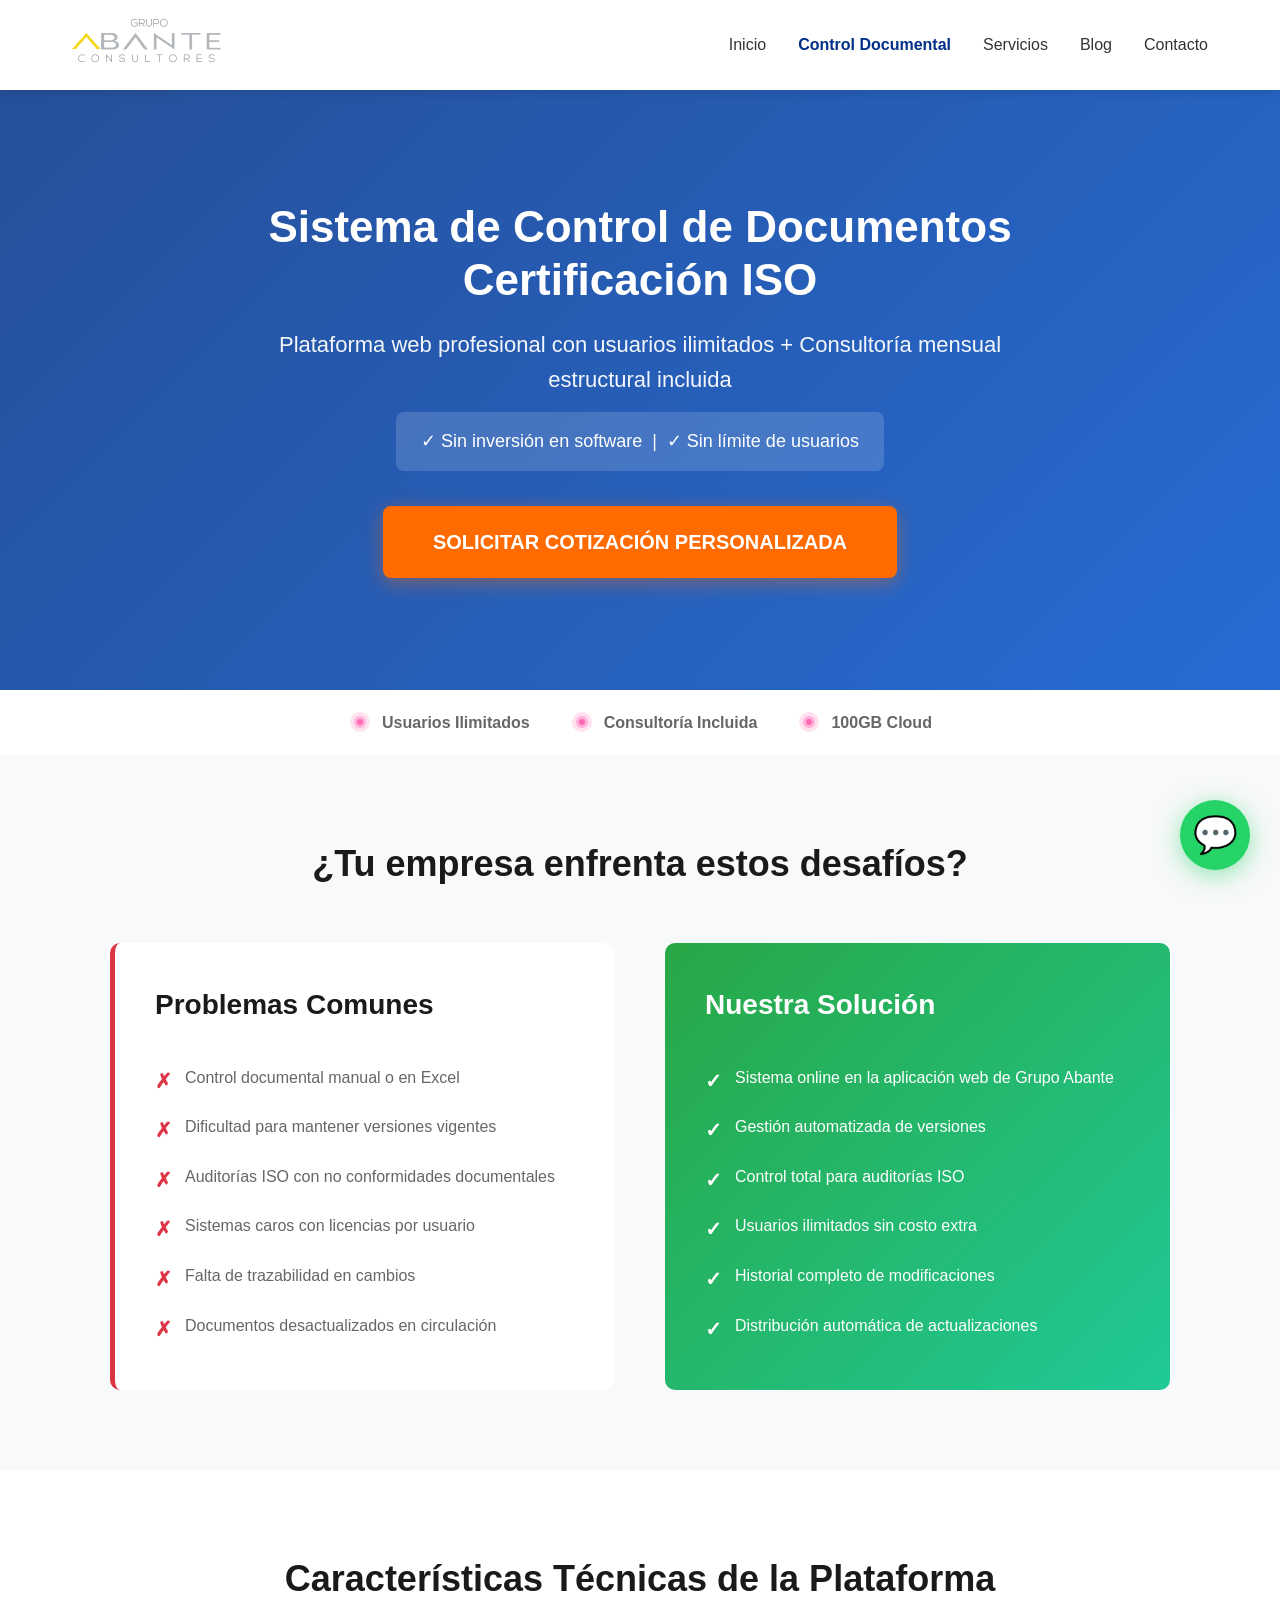
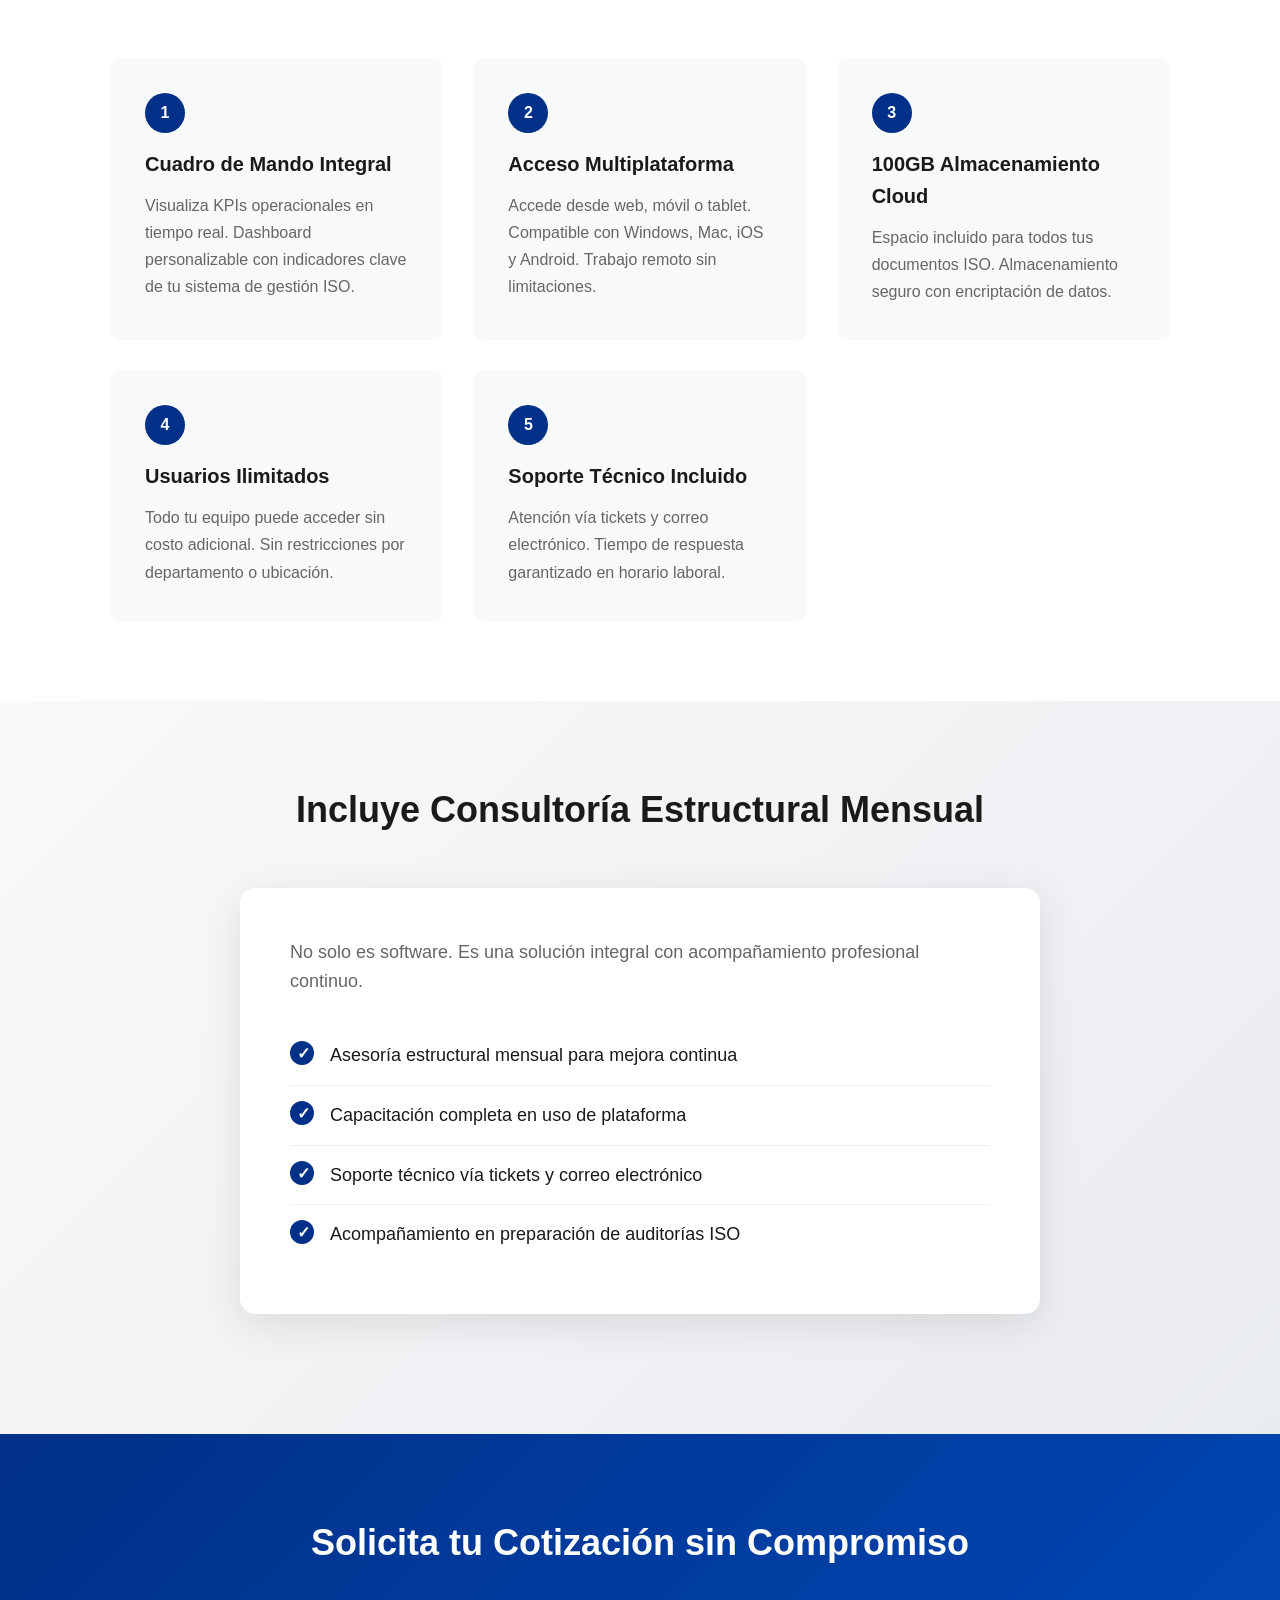
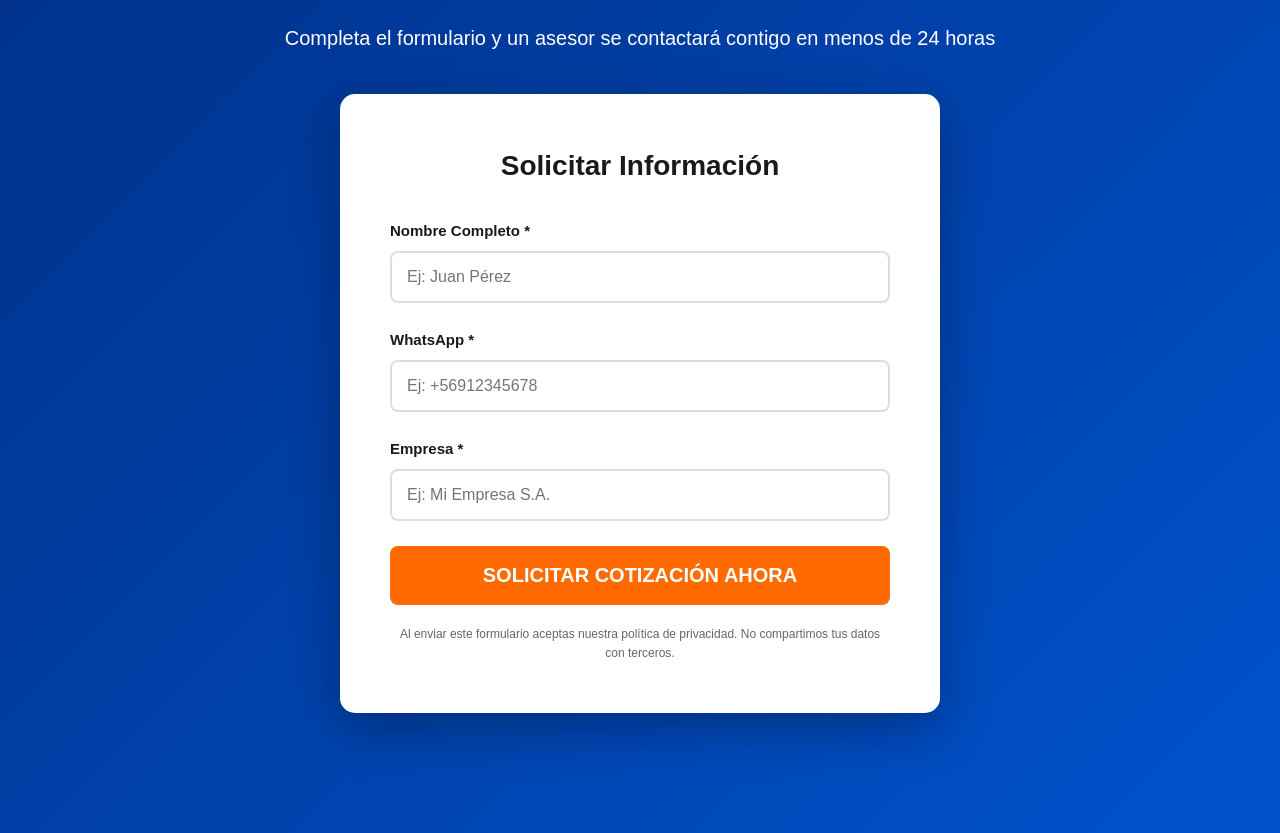
==== commit 4894b1ed: "feat(blog): blog automático con cola de borradores, revisión por correo, publicación con token y cor" ====
--- a/landing.html
+++ b/landing.html
@@ -540,6 +540,7 @@
                 <li><a href="index.html#inicio" style="text-decoration: none; color: #333; font-weight: 500;">Inicio</a></li>
                 <li><a href="landing.html" style="text-decoration: none; color: #003087; font-weight: 600;">Control Documental</a></li>
                 <li><a href="index.html#servicios" style="text-decoration: none; color: #333; font-weight: 500;">Servicios</a></li>
+                <li><a href="blog/" style="text-decoration: none; color: #333; font-weight: 500;">Blog</a></li>
                 <li><a href="index.html#contacto" style="text-decoration: none; color: #333; font-weight: 500;">Contacto</a></li>
             </ul>
         </nav>
